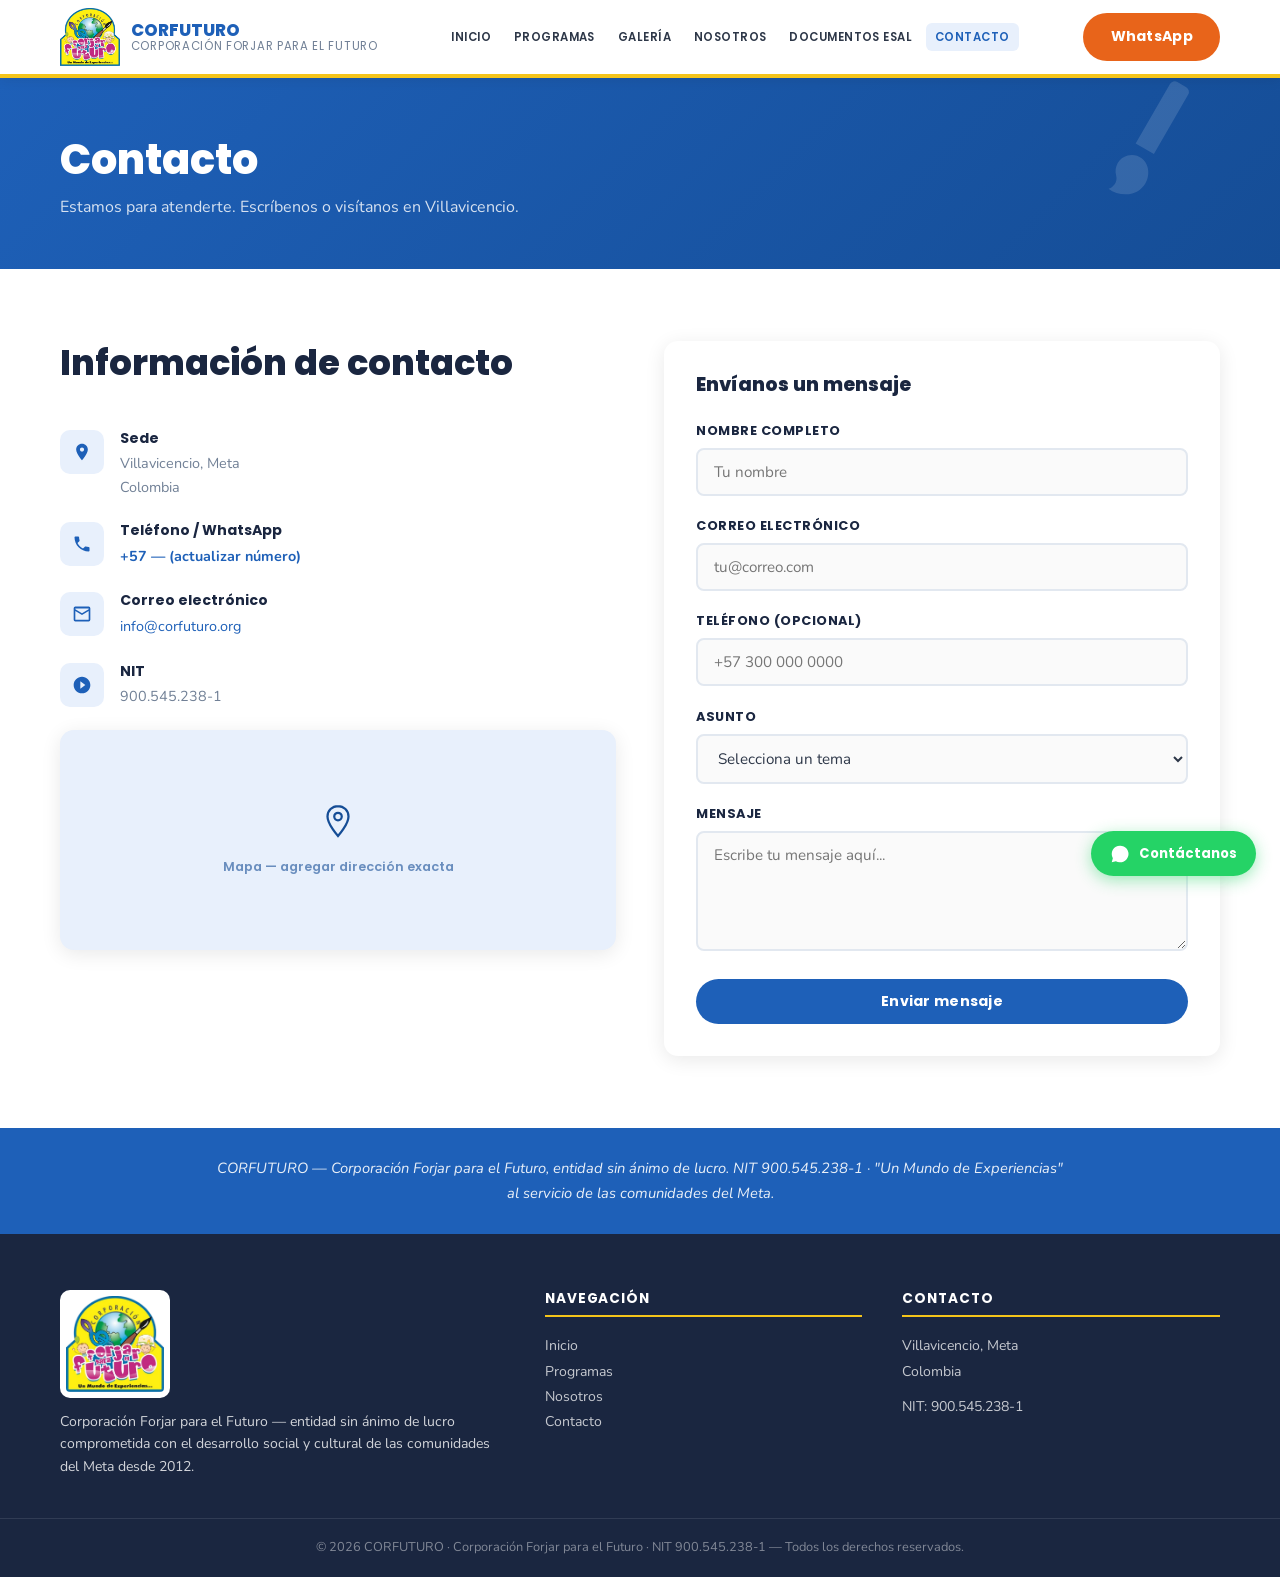
==== contacto.html @ f7814bb2 "Initial commit" ====
<!DOCTYPE html>
<html lang="es">
<head>
  <meta charset="UTF-8">
  <meta name="viewport" content="width=device-width, initial-scale=1">
  <title>Contacto - CORFUTURO</title>
  <meta name="description" content="Comunícate con la Corporación Forjar para el Futuro — CORFUTURO. Villavicencio, Meta.">
  <link rel="preconnect" href="https://fonts.googleapis.com">
  <link rel="preconnect" href="https://fonts.gstatic.com" crossorigin>
  <link href="https://fonts.googleapis.com/css2?family=Poppins:wght@400;600;700;800&family=Nunito:wght@400;600;700&display=swap" rel="stylesheet">
  <link rel="stylesheet" href="styles.css">
</head>
<body>

<header class="site-header">
  <div class="wrap topbar">
    <a class="logo" href="index.html" aria-label="CORFUTURO inicio">
      <img src="assets/img/logo-corfuturo.png" alt="CORFUTURO">
      <div class="logo-name">CORFUTURO
        <span>Corporación Forjar para el Futuro</span>
      </div>
    </a>
    <ul class="nav" id="nav">
      <li><a href="index.html">Inicio</a></li>
      <li><a href="index.html#programas">Programas</a></li>
      <li><a href="index.html#galeria">Galería</a></li>
      <li><a href="nosotros.html">Nosotros</a></li>
      <li><a href="documentos.html">Documentos ESAL</a></li>
      <li class="active"><a href="contacto.html">Contacto</a></li>
    </ul>
    <div class="head-actions">
      <a class="btn btn-orange" href="https://api.whatsapp.com/send?phone=57&text=Hola%20CORFUTURO" target="_blank" rel="noopener">WhatsApp</a>
      <button class="burger" id="burger" aria-label="Abrir menú">
        <span></span><span></span><span></span>
      </button>
    </div>
  </div>
</header>

<div class="page-head" style="position:relative;overflow:hidden">
  <span class="deco-icon" aria-hidden="true" style="top:-5px;right:5%;width:130px;height:130px;opacity:.13;transform:rotate(-15deg);color:#fff">
    <svg viewBox="0 0 24 24" width="130" height="130" fill="currentColor"><path d="M7 14c-1.66 0-3 1.34-3 3 0 1.31-1.16 2-2 2 .92 1.22 2.49 2 4 2 2.21 0 4-1.79 4-4 0-1.66-1.34-3-3-3zm13.71-9.37-1.34-1.34a1 1 0 0 0-1.41 0L9 12.25 11.75 15l8.96-8.96a1 1 0 0 0 0-1.41z"/></svg>
  </span>
  <div class="wrap">
    <h1>Contacto</h1>
    <p>Estamos para atenderte. Escríbenos o visítanos en Villavicencio.</p>
  </div>
</div>

<section class="section">
  <div class="wrap">
    <div class="contact-grid reveal">

      <div class="contact-info">
        <h2 class="sec-title" style="margin-bottom:1.4rem">Información de contacto</h2>

        <div class="contact-item">
          <div class="contact-icon">
            <svg viewBox="0 0 24 24"><path d="M12 2C8.13 2 5 5.13 5 9c0 5.25 7 13 7 13s7-7.75 7-13c0-3.87-3.13-7-7-7zm0 9.5c-1.38 0-2.5-1.12-2.5-2.5s1.12-2.5 2.5-2.5 2.5 1.12 2.5 2.5-1.12 2.5-2.5 2.5z"/></svg>
          </div>
          <div>
            <h4>Sede</h4>
            <p>Villavicencio, Meta<br>Colombia</p>
          </div>
        </div>

        <div class="contact-item">
          <div class="contact-icon">
            <svg viewBox="0 0 24 24"><path d="M6.62 10.79c1.44 2.83 3.76 5.14 6.59 6.59l2.2-2.2c.27-.27.67-.36 1.02-.24 1.12.37 2.33.57 3.57.57.55 0 1 .45 1 1V20c0 .55-.45 1-1 1-9.39 0-17-7.61-17-17 0-.55.45-1 1-1h3.5c.55 0 1 .45 1 1 0 1.25.2 2.45.57 3.57.11.35.03.74-.25 1.02l-2.2 2.2z"/></svg>
          </div>
          <div>
            <h4>Teléfono / WhatsApp</h4>
            <!-- Actualizar con número real -->
            <a href="https://api.whatsapp.com/send?phone=57" style="color:var(--blue); font-weight:700;">+57 — (actualizar número)</a>
          </div>
        </div>

        <div class="contact-item">
          <div class="contact-icon">
            <svg viewBox="0 0 24 24"><path d="M2 5a2 2 0 0 1 2-2h16a2 2 0 0 1 2 2v14a2 2 0 0 1-2 2H4a2 2 0 0 1-2-2V5zm2 .5v.7l8 5 8-5v-.7H4zm16 2.8-7.5 4.7a1 1 0 0 1-1 0L4 8.3V19h16V8.3z"/></svg>
          </div>
          <div>
            <h4>Correo electrónico</h4>
            <!-- Actualizar con correo real -->
            <a href="mailto:info@corfuturo.org" style="color:var(--blue);">info@corfuturo.org</a>
          </div>
        </div>

        <div class="contact-item">
          <div class="contact-icon">
            <svg viewBox="0 0 24 24"><path d="M12 2C6.48 2 2 6.48 2 12s4.48 10 10 10 10-4.48 10-10S17.52 2 12 2zm-2 14.5v-9l6 4.5-6 4.5z"/></svg>
          </div>
          <div>
            <h4>NIT</h4>
            <p>900.545.238-1</p>
          </div>
        </div>

        <!-- MAPA -->
        <div style="border-radius: var(--radius); overflow:hidden; box-shadow:var(--shadow); height:220px; background:var(--blue-light); display:flex; align-items:center; justify-content:center; color:var(--blue-dark);">
          <!-- Reemplazar con iframe de Google Maps cuando se tenga la dirección exacta -->
          <div style="text-align:center; padding:1rem;">
            <svg viewBox="0 0 24 24" width="36" height="36" fill="none" stroke="currentColor" stroke-width="1.5"><path d="M12 2C8.13 2 5 5.13 5 9c0 5.25 7 13 7 13s7-7.75 7-13c0-3.87-3.13-7-7-7z"/><circle cx="12" cy="9" r="2.5"/></svg>
            <p style="font-family:var(--head); font-size:.8rem; font-weight:600; opacity:.6; margin-top:.5rem">Mapa — agregar dirección exacta</p>
          </div>
        </div>
      </div>

      <div class="contact-form">
        <h3 style="font-family:var(--head); font-weight:800; color:var(--navy); margin-bottom:1.4rem; font-size:1.2rem;">Envíanos un mensaje</h3>
        <form action="mailto:info@corfuturo.org" method="post" enctype="text/plain">
          <div class="form-group">
            <label for="nombre">Nombre completo</label>
            <input type="text" id="nombre" name="nombre" placeholder="Tu nombre" required>
          </div>
          <div class="form-group">
            <label for="email">Correo electrónico</label>
            <input type="email" id="email" name="email" placeholder="tu@correo.com" required>
          </div>
          <div class="form-group">
            <label for="telefono">Teléfono (opcional)</label>
            <input type="tel" id="telefono" name="telefono" placeholder="+57 300 000 0000">
          </div>
          <div class="form-group">
            <label for="asunto">Asunto</label>
            <select id="asunto" name="asunto">
              <option value="">Selecciona un tema</option>
              <option>Información sobre programas</option>
              <option>Alianzas y convenios</option>
              <option>Voluntariado</option>
              <option>Donaciones</option>
              <option>Otro</option>
            </select>
          </div>
          <div class="form-group">
            <label for="mensaje">Mensaje</label>
            <textarea id="mensaje" name="mensaje" placeholder="Escribe tu mensaje aquí..." required></textarea>
          </div>
          <button type="submit" class="btn btn-green" style="width:100%; justify-content:center;">Enviar mensaje</button>
        </form>
      </div>

    </div>
  </div>
</section>

<div class="objeto-strip">
  <div class="wrap">
    <p>CORFUTURO — Corporación Forjar para el Futuro, entidad sin ánimo de lucro. NIT 900.545.238-1 · "Un Mundo de Experiencias" al servicio de las comunidades del Meta.</p>
  </div>
</div>

<footer class="site-footer">
  <div class="foot-top">
    <div class="wrap">
      <div class="foot-grid">
        <div class="foot-brand">
          <img src="assets/img/logo-corfuturo.png" alt="CORFUTURO">
          <p>Corporación Forjar para el Futuro — entidad sin ánimo de lucro comprometida con el desarrollo social y cultural de las comunidades del Meta desde 2012.</p>
        </div>
        <div class="foot-col">
          <h4>Navegación</h4>
          <a href="index.html">Inicio</a>
          <a href="index.html#programas">Programas</a>
          <a href="nosotros.html">Nosotros</a>
          <a href="contacto.html">Contacto</a>
        </div>
        <div class="foot-col">
          <h4>Contacto</h4>
          <p>Villavicencio, Meta<br>Colombia</p>
          <p style="margin-top:.6rem">NIT: 900.545.238-1</p>
        </div>
      </div>
    </div>
  </div>
  <div class="foot-bottom">
    <div class="wrap">
      © <span id="year"></span> CORFUTURO · Corporación Forjar para el Futuro · NIT 900.545.238-1 — Todos los derechos reservados.
    </div>
  </div>
</footer>

<a class="float-wa" href="https://api.whatsapp.com/send?phone=57&text=Hola%20CORFUTURO" target="_blank" rel="noopener">
  <svg viewBox="0 0 24 24"><path d="M12 2a10 10 0 0 0-8.6 15l-1.3 4.9 5-1.3A10 10 0 1 0 12 2z"/></svg>
  Contáctanos
</a>

<script src="main.js"></script>
</body>
</html>
---- styles.css ----
/* ===========================================================
   CORFUTURO — hoja de estilos
   Corporación Forjar para el Futuro
   Villavicencio, Meta · NIT 900.545.238-1
   =========================================================== */

:root {
  /* Colores extraídos del logotipo CORFUTURO */
  --blue:        #1e60b8;   /* globo azul */
  --blue-dark:   #154d96;
  --blue-light:  #e8f0fc;
  --orange:      #e8641a;   /* pincel naranja */
  --orange-dark: #c95410;
  --yellow:      #f4c41a;   /* arco dorado */
  --yellow-dark: #d4a810;
  --green:       #2e9e38;   /* nota musical verde */
  --green-dark:  #237a2b;
  --navy:        #1a2640;   /* fondo oscuro / footer */
  --ink:         #2d3748;
  --gray:        #718096;
  --line:        #e2e8f0;
  --cream:       #fffdf8;
  --shadow:      0 4px 20px rgba(0,0,0,.09);
  --shadow-lg:   0 12px 36px rgba(0,0,0,.14);
  --head: "Poppins", system-ui, sans-serif;
  --body: "Nunito", system-ui, sans-serif;
  --radius: 14px;
}

/* ----- RESET ----- */
*, *::before, *::after { box-sizing: border-box; margin: 0; padding: 0; }
html { scroll-behavior: smooth; scroll-padding-top: 80px; }
body { font-family: var(--body); color: var(--ink); line-height: 1.7;
       background: #fff; -webkit-font-smoothing: antialiased; }
img { max-width: 100%; display: block; }
a { color: inherit; text-decoration: none; }
h1,h2,h3,h4 { font-family: var(--head); line-height: 1.25; }
ul { list-style: none; }
.wrap { width: min(1160px, 92%); margin-inline: auto; }

/* ----- BOTONES ----- */
.btn {
  display: inline-flex; align-items: center; gap: .45rem;
  font-family: var(--head); font-weight: 700; font-size: .88rem;
  padding: .75rem 1.7rem; border-radius: 999px; border: 0;
  cursor: pointer; letter-spacing: .02em;
  transition: transform .2s, box-shadow .2s, background .2s;
}
.btn:hover { transform: translateY(-2px); box-shadow: 0 6px 18px rgba(0,0,0,.15); }
.btn-blue    { background: var(--blue);   color: #fff; }
.btn-blue:hover   { background: var(--blue-dark); }
.btn-green   { background: var(--blue);   color: #fff; }   /* alias compatibilidad */
.btn-green:hover  { background: var(--blue-dark); }
.btn-orange  { background: var(--orange); color: #fff; }
.btn-orange:hover { background: var(--orange-dark); }
.btn-yellow  { background: var(--yellow); color: var(--navy); }
.btn-yellow:hover { background: var(--yellow-dark); }
.btn-outline-white { background: transparent; color: #fff;
  border: 2px solid rgba(255,255,255,.7); }
.btn-outline-white:hover { background: rgba(255,255,255,.12); }

/* ----- CABECERA ----- */
.site-header {
  position: sticky; top: 0; z-index: 200;
  background: #fff;
  border-bottom: 4px solid var(--yellow);   /* arco dorado del logo */
  box-shadow: 0 2px 12px rgba(0,0,0,.08);
}
.topbar {
  display: flex; align-items: center;
  justify-content: space-between; gap: 1.2rem;
  min-height: 74px;
}
.logo { display: flex; align-items: center; gap: .7rem; padding: 5px 0; }
.logo img { height: 58px; width: auto; }
.logo-name {
  font-family: var(--head); font-weight: 800; font-size: 1.05rem;
  color: var(--blue); line-height: 1.15;
}
.logo-name span { display: block; font-weight: 400; font-size: .72rem;
  color: var(--gray); text-transform: uppercase; letter-spacing: .06em; }

.nav {
  display: flex; align-items: center; gap: .3rem;
  list-style: none; flex-wrap: nowrap;
}
.nav > li > a {
  font-family: var(--head); font-weight: 600; font-size: .72rem;
  color: var(--ink); text-transform: uppercase; letter-spacing: .04em;
  padding: 6px 9px; border-radius: 6px; white-space: nowrap;
  transition: color .2s, background .2s;
}
.nav > li > a:hover,
.nav > li.active > a { color: var(--blue); background: var(--blue-light); }

.head-actions { display: flex; align-items: center; gap: .6rem; flex-shrink: 0; }
.burger { display: none; flex-direction: column; gap: 5px;
  background: none; border: 0; cursor: pointer; padding: 4px; }
.burger span { display: block; width: 24px; height: 2px;
  background: var(--ink); border-radius: 2px; transition: .3s; }

/* ----- HERO ----- */
.hero {
  position: relative; min-height: 86vh;
  display: grid; grid-template-columns: 1fr 1fr;
  overflow: hidden;
}
.hero-text {
  background: var(--blue);   /* azul del globo */
  display: flex; flex-direction: column;
  justify-content: center; padding: clamp(2.5rem, 6vw, 5rem) clamp(2rem, 5vw, 4rem);
  position: relative; overflow: hidden;
}
.hero-eyebrow {
  font-family: var(--head); font-size: .78rem; font-weight: 700;
  letter-spacing: .12em; text-transform: uppercase;
  color: rgba(255,255,255,.7); margin-bottom: .8rem;
}
.hero-text h1 {
  font-family: var(--head); font-weight: 800;
  font-size: clamp(1.9rem, 4vw, 3rem);
  color: #fff; line-height: 1.15; margin-bottom: 1.2rem;
}
.hero-text h1 em { font-style: normal; color: var(--yellow); }  /* acento amarillo del logo */
.hero-text p {
  font-size: clamp(.92rem, 1.4vw, 1.05rem);
  color: rgba(255,255,255,.88); margin-bottom: 2rem; max-width: 42ch;
}
.hero-actions { display: flex; gap: 1rem; flex-wrap: wrap; }

.hero-img {
  position: relative; overflow: hidden; min-height: 400px;
  background: #c8d8f0;
}
.hero-img img { width: 100%; height: 100%; object-fit: cover; }
.hero-img-placeholder {
  width: 100%; height: 100%;
  background: linear-gradient(135deg, #b8ccec 0%, #d4e2f8 50%, #c2d4f0 100%);
  display: flex; flex-direction: column;
  align-items: center; justify-content: center; gap: 1rem;
  color: var(--blue-dark); text-align: center; padding: 2rem;
}
.hero-img-placeholder svg { opacity: .45; }
.hero-img-placeholder p { font-family: var(--head); font-size: .82rem;
  font-weight: 600; opacity: .6; }

/* ----- SECCIÓN GENÉRICA ----- */
.section { padding: 72px 0; }
.section-alt { background: var(--blue-light); }
.section-dark { background: var(--navy); color: #fff; }
.section-cream { background: var(--cream); }

.sec-label {
  font-family: var(--head); font-size: .75rem; font-weight: 700;
  letter-spacing: .12em; text-transform: uppercase;
  color: var(--orange); margin-bottom: .5rem;
}
.sec-title {
  font-family: var(--head); font-weight: 800;
  font-size: clamp(1.5rem, 3vw, 2.2rem);
  color: var(--navy); margin-bottom: 1rem;
}
.sec-title-white { color: #fff; }
.sec-sub { font-size: 1rem; color: var(--gray); max-width: 54ch; }

/* ----- QUIÉNES SOMOS ----- */
.about-grid {
  display: grid; grid-template-columns: 1fr 1fr;
  gap: 3.5rem; align-items: center;
}
.about-img-wrap {
  position: relative; border-radius: var(--radius); overflow: hidden;
  box-shadow: var(--shadow-lg);
}
.about-img-wrap img { width: 100%; height: 420px; object-fit: cover; }
.about-img-placeholder {
  height: 420px;
  background: linear-gradient(135deg, #b8ccec 0%, #c8d8f4 100%);
  display: flex; flex-direction: column;
  align-items: center; justify-content: center; gap: 1rem;
  color: var(--blue-dark);
}
.about-img-placeholder svg { opacity: .4; }
.about-img-placeholder p { font-family: var(--head); font-size: .82rem;
  font-weight: 600; opacity: .55; }
.about-badge {
  position: absolute; bottom: -1.2rem; right: -1.2rem;
  background: var(--orange); color: #fff; border-radius: var(--radius);
  padding: 1rem 1.4rem; text-align: center; box-shadow: var(--shadow);
}
.about-badge strong { display: block; font-family: var(--head);
  font-size: 1.9rem; font-weight: 800; line-height: 1; }
.about-badge span { font-size: .78rem; font-weight: 600;
  text-transform: uppercase; letter-spacing: .05em; }

.about-content { padding-left: 1rem; }
.about-content .sec-label { margin-bottom: .4rem; }
.about-content .sec-title { margin-bottom: .8rem; }
.about-content p { color: var(--gray); margin-bottom: 1rem; font-size: .97rem; }
.about-list { display: flex; flex-direction: column; gap: .6rem; margin: 1.2rem 0 1.8rem; }
.about-list li {
  display: flex; align-items: flex-start; gap: .7rem;
  font-size: .95rem; color: var(--ink);
}
.about-list li::before {
  content: ""; width: 10px; height: 10px; border-radius: 50%;
  background: var(--yellow); flex-shrink: 0; margin-top: .42rem;
}

/* ----- PROGRAMAS ----- */
.programs-grid {
  display: grid; grid-template-columns: repeat(3, 1fr);
  gap: 1.8rem; margin-top: 2.8rem;
}
.program-card {
  background: #fff; border-radius: var(--radius);
  box-shadow: var(--shadow); overflow: hidden;
  transition: transform .25s, box-shadow .25s;
}
.program-card:hover { transform: translateY(-6px); box-shadow: var(--shadow-lg); }
.program-img { height: 200px; overflow: hidden; position: relative; }
.program-img img { width: 100%; height: 100%; object-fit: cover; transition: transform .4s; }
.program-card:hover .program-img img { transform: scale(1.05); }
.program-img-placeholder {
  height: 100%; display: flex; flex-direction: column;
  align-items: center; justify-content: center; gap: .7rem; color: #fff;
}
.program-img-placeholder svg { opacity: .6; }
.program-img-placeholder p { font-family: var(--head); font-size: .78rem; font-weight: 600; opacity: .8; }

/* Gradientes usando los colores del logo */
.prog-color-1 { background: linear-gradient(135deg, #e8641a, #f59050); }   /* naranja */
.prog-color-2 { background: linear-gradient(135deg, #1e60b8, #4a8ae0); }   /* azul */
.prog-color-3 { background: linear-gradient(135deg, #2e9e38, #58c464); }   /* verde */

.program-body { padding: 1.4rem 1.5rem 1.6rem; }
.program-tag {
  font-family: var(--head); font-size: .68rem; font-weight: 700;
  text-transform: uppercase; letter-spacing: .08em;
  color: var(--orange); margin-bottom: .4rem;
}
.program-body h3 { font-size: 1.1rem; color: var(--navy); margin-bottom: .55rem; }
.program-body p { font-size: .9rem; color: var(--gray); line-height: 1.6; }

/* ----- GALERÍA ----- */
.gallery-grid {
  display: grid; grid-template-columns: repeat(3, 1fr);
  gap: 1rem; margin-top: 2.4rem;
}
.gallery-item {
  border-radius: 10px; overflow: hidden;
  aspect-ratio: 4/3; position: relative; cursor: pointer;
}
.gallery-item img { width: 100%; height: 100%; object-fit: cover; transition: transform .35s; }
.gallery-item:hover img { transform: scale(1.07); }
.gallery-placeholder {
  width: 100%; height: 100%;
  display: flex; flex-direction: column;
  align-items: center; justify-content: center; gap: .5rem;
}
.gallery-placeholder svg { opacity: .35; }
.gallery-placeholder p { font-size: .72rem; font-family: var(--head);
  font-weight: 600; opacity: .5; text-align: center; }

/* Galería con los 4 colores del logo */
.gal-1 { background: linear-gradient(135deg, #b8ccec, #90b0e0); color: var(--blue-dark); }   /* azul */
.gal-2 { background: linear-gradient(135deg, #fde4c0, #f8c090); color: #8b3a10; }            /* naranja */
.gal-3 { background: linear-gradient(135deg, #fdf0b0, #f8d860); color: #7a6000; }            /* amarillo */
.gal-4 { background: linear-gradient(135deg, #b8e0bc, #88cc90); color: var(--green-dark); }  /* verde */
.gal-5 { background: linear-gradient(135deg, #b8ccec, #90b0e0); color: var(--blue-dark); }   /* azul */
.gal-6 { background: linear-gradient(135deg, #fde4c0, #f8c090); color: #8b3a10; }            /* naranja */

/* ----- DECORACIONES DEL LOGO (notas musicales / pinceles) ----- */
/* Íconos flotantes de baja opacidad para ambientar sin saturar */
.deco-icon {
  position: absolute; pointer-events: none; user-select: none;
  aria-hidden: true; line-height: 0;
}
.deco-icon svg { display: block; }

/* ----- CTA BANNER ----- */
.cta-banner {
  background: var(--orange);
  padding: 52px 0; text-align: center;
  position: relative; overflow: hidden;
}
.cta-banner h2 {
  font-family: var(--head); font-weight: 800;
  font-size: clamp(1.4rem, 2.8vw, 2rem);
  color: #fff; margin-bottom: .6rem;
}
.cta-banner p { color: rgba(255,255,255,.88); margin-bottom: 1.8rem; font-size: 1rem; }
.cta-banner .btn-outline-white { font-size: .95rem; padding: .9rem 2.2rem; }

/* ----- OBJETO STRIP ----- */
.objeto-strip { background: var(--blue); padding: 28px 0; }
.objeto-strip p {
  color: rgba(255,255,255,.9); font-size: .92rem;
  text-align: center; max-width: 860px; margin: 0 auto; font-style: italic;
}

/* ----- PIE DE PÁGINA ----- */
.site-footer { background: var(--navy); color: rgba(255,255,255,.8); }
.foot-top { padding: 56px 0 40px; }
.foot-grid { display: grid; grid-template-columns: 1.4fr 1fr 1fr; gap: 2.5rem; }
.foot-brand { display: flex; flex-direction: column; gap: .8rem; }
.foot-brand img {
  height: auto; width: 110px;
  background: #fff; border-radius: 10px;
  padding: 6px; object-fit: contain;
}
.foot-brand p { font-size: .88rem; line-height: 1.6; }
.foot-col h4 {
  font-family: var(--head); font-weight: 700; font-size: .85rem;
  text-transform: uppercase; letter-spacing: .07em;
  color: #fff; margin-bottom: 1rem;
  padding-bottom: .5rem; border-bottom: 2px solid var(--yellow);  /* dorado del logo */
}
.foot-col p, .foot-col a { font-size: .88rem; color: rgba(255,255,255,.75); line-height: 1.8; display: block; }
.foot-col a:hover { color: var(--yellow); }
.foot-social { display: flex; gap: .7rem; margin-top: 1rem; }
.foot-social a {
  width: 36px; height: 36px; border-radius: 50%;
  background: rgba(255,255,255,.1);
  display: grid; place-items: center; transition: background .2s;
}
.foot-social a:hover { background: var(--blue); }
.foot-social svg { width: 16px; height: 16px; fill: #fff; }
.foot-bottom {
  border-top: 1px solid rgba(255,255,255,.1);
  padding: 18px 0; text-align: center;
  font-size: .8rem; color: rgba(255,255,255,.45);
}

/* ----- CABECERA DE PÁGINA INTERNA ----- */
.page-head {
  background: linear-gradient(135deg, var(--blue) 0%, var(--blue-dark) 100%);
  padding: 56px 0 48px; color: #fff;
}
.page-head h1 {
  font-family: var(--head); font-weight: 800;
  font-size: clamp(1.8rem, 3.5vw, 2.6rem); margin-bottom: .5rem;
}
.page-head p { color: rgba(255,255,255,.82); font-size: 1rem; }

/* ----- MISIÓN / VISIÓN ----- */
.mv-grid { display: grid; grid-template-columns: 1fr 1fr; gap: 2rem; }
.mv-card {
  background: #fff; border-radius: var(--radius);
  padding: 2rem; box-shadow: var(--shadow);
  border-top: 4px solid var(--blue);
}
.mv-card:nth-child(2) { border-top-color: var(--orange); }
.mv-card h3 {
  font-family: var(--head); font-weight: 800; font-size: 1.1rem;
  color: var(--navy); margin-bottom: .7rem;
  text-transform: uppercase; letter-spacing: .04em;
}
.mv-card p { font-size: .95rem; color: var(--gray); line-height: 1.7; }

/* ----- VALORES ----- */
.values-grid { display: grid; grid-template-columns: repeat(3, 1fr); gap: 1.5rem; margin-top: 2.4rem; }
.value-card {
  background: var(--blue-light); border-radius: var(--radius);
  padding: 1.6rem; text-align: center;
}
/* Íconos alternando los 4 colores del logo */
.value-icon {
  width: 52px; height: 52px; border-radius: 50%;
  background: var(--blue); display: grid; place-items: center;
  margin: 0 auto 1rem;
}
.value-card:nth-child(2) .value-icon { background: var(--orange); }
.value-card:nth-child(3) .value-icon { background: var(--green); }
.value-card:nth-child(4) .value-icon { background: var(--yellow); }
.value-card:nth-child(5) .value-icon { background: var(--blue); }
.value-card:nth-child(6) .value-icon { background: var(--orange); }
.value-icon svg { width: 26px; height: 26px; fill: #fff; }
.value-card:nth-child(4) .value-icon svg { fill: var(--navy); }  /* amarillo → texto oscuro */
.value-card h4 {
  font-family: var(--head); font-weight: 700;
  font-size: .95rem; color: var(--navy); margin-bottom: .4rem;
}
.value-card p { font-size: .87rem; color: var(--gray); }

/* ----- CONTACTO ----- */
.contact-grid { display: grid; grid-template-columns: 1fr 1fr; gap: 3rem; }
.contact-info { display: flex; flex-direction: column; gap: 1.4rem; }
.contact-item { display: flex; gap: 1rem; align-items: flex-start; }
.contact-icon {
  width: 44px; height: 44px; border-radius: 10px;
  background: var(--blue-light); display: grid; place-items: center; flex-shrink: 0;
}
.contact-icon svg { width: 20px; height: 20px; fill: var(--blue); }
.contact-item h4 {
  font-family: var(--head); font-weight: 700; font-size: .88rem;
  color: var(--navy); margin-bottom: .2rem;
}
.contact-item p, .contact-item a { font-size: .9rem; color: var(--gray); }
.contact-form { background: #fff; border-radius: var(--radius); padding: 2rem; box-shadow: var(--shadow); }
.form-group { margin-bottom: 1.2rem; }
.form-group label {
  display: block; font-family: var(--head); font-size: .8rem;
  font-weight: 700; color: var(--navy); margin-bottom: .4rem;
  text-transform: uppercase; letter-spacing: .04em;
}
.form-group input,
.form-group textarea,
.form-group select {
  width: 100%; padding: .75rem 1rem; border-radius: 8px;
  border: 2px solid var(--line); font-family: var(--body);
  font-size: .95rem; color: var(--ink);
  background: #fafafa; transition: border-color .2s;
}
.form-group input:focus,
.form-group textarea:focus { outline: none; border-color: var(--blue); background: #fff; }
.form-group textarea { resize: vertical; min-height: 120px; }

/* ----- WHATSAPP FLOAT ----- */
.float-wa {
  position: fixed; bottom: 24px; right: 24px; z-index: 999;
  background: #25d366; color: #fff;
  display: flex; align-items: center; gap: .55rem;
  padding: .7rem 1.2rem; border-radius: 999px;
  font-family: var(--head); font-weight: 700; font-size: .82rem;
  box-shadow: 0 4px 16px rgba(37,211,102,.45);
  transition: transform .2s, box-shadow .2s;
}
.float-wa:hover { transform: translateY(-3px); box-shadow: 0 8px 24px rgba(37,211,102,.5); }
.float-wa svg { width: 20px; height: 20px; fill: #fff; }

/* ----- REVEAL ----- */
.reveal { opacity: 0; transform: translateY(24px); transition: opacity .55s, transform .55s; }
.reveal.in { opacity: 1; transform: none; }

/* ----- RESPONSIVE ----- */
@media (max-width: 900px) {
  .hero { grid-template-columns: 1fr; }
  .hero-img { min-height: 300px; }
  .about-grid, .contact-grid, .mv-grid { grid-template-columns: 1fr; }
  .programs-grid { grid-template-columns: 1fr 1fr; }
  .foot-grid { grid-template-columns: 1fr 1fr; }
  .gallery-grid { grid-template-columns: repeat(2, 1fr); }
  .values-grid { grid-template-columns: 1fr 1fr; }
}
@media (max-width: 640px) {
  .nav { display: none; flex-direction: column; position: absolute;
    top: 74px; left: 0; right: 0;
    background: #fff; padding: 1rem; border-top: 1px solid var(--line);
    box-shadow: 0 8px 24px rgba(0,0,0,.1); }
  .nav.open { display: flex; }
  .nav > li { width: 100%; }
  .nav > li > a { display: block; padding: .7rem 1rem; }
  .burger { display: flex; }
  .head-actions .btn { display: none; }
  .programs-grid { grid-template-columns: 1fr; }
  .foot-grid { grid-template-columns: 1fr; }
  .gallery-grid { grid-template-columns: 1fr 1fr; }
  .values-grid { grid-template-columns: 1fr; }
}
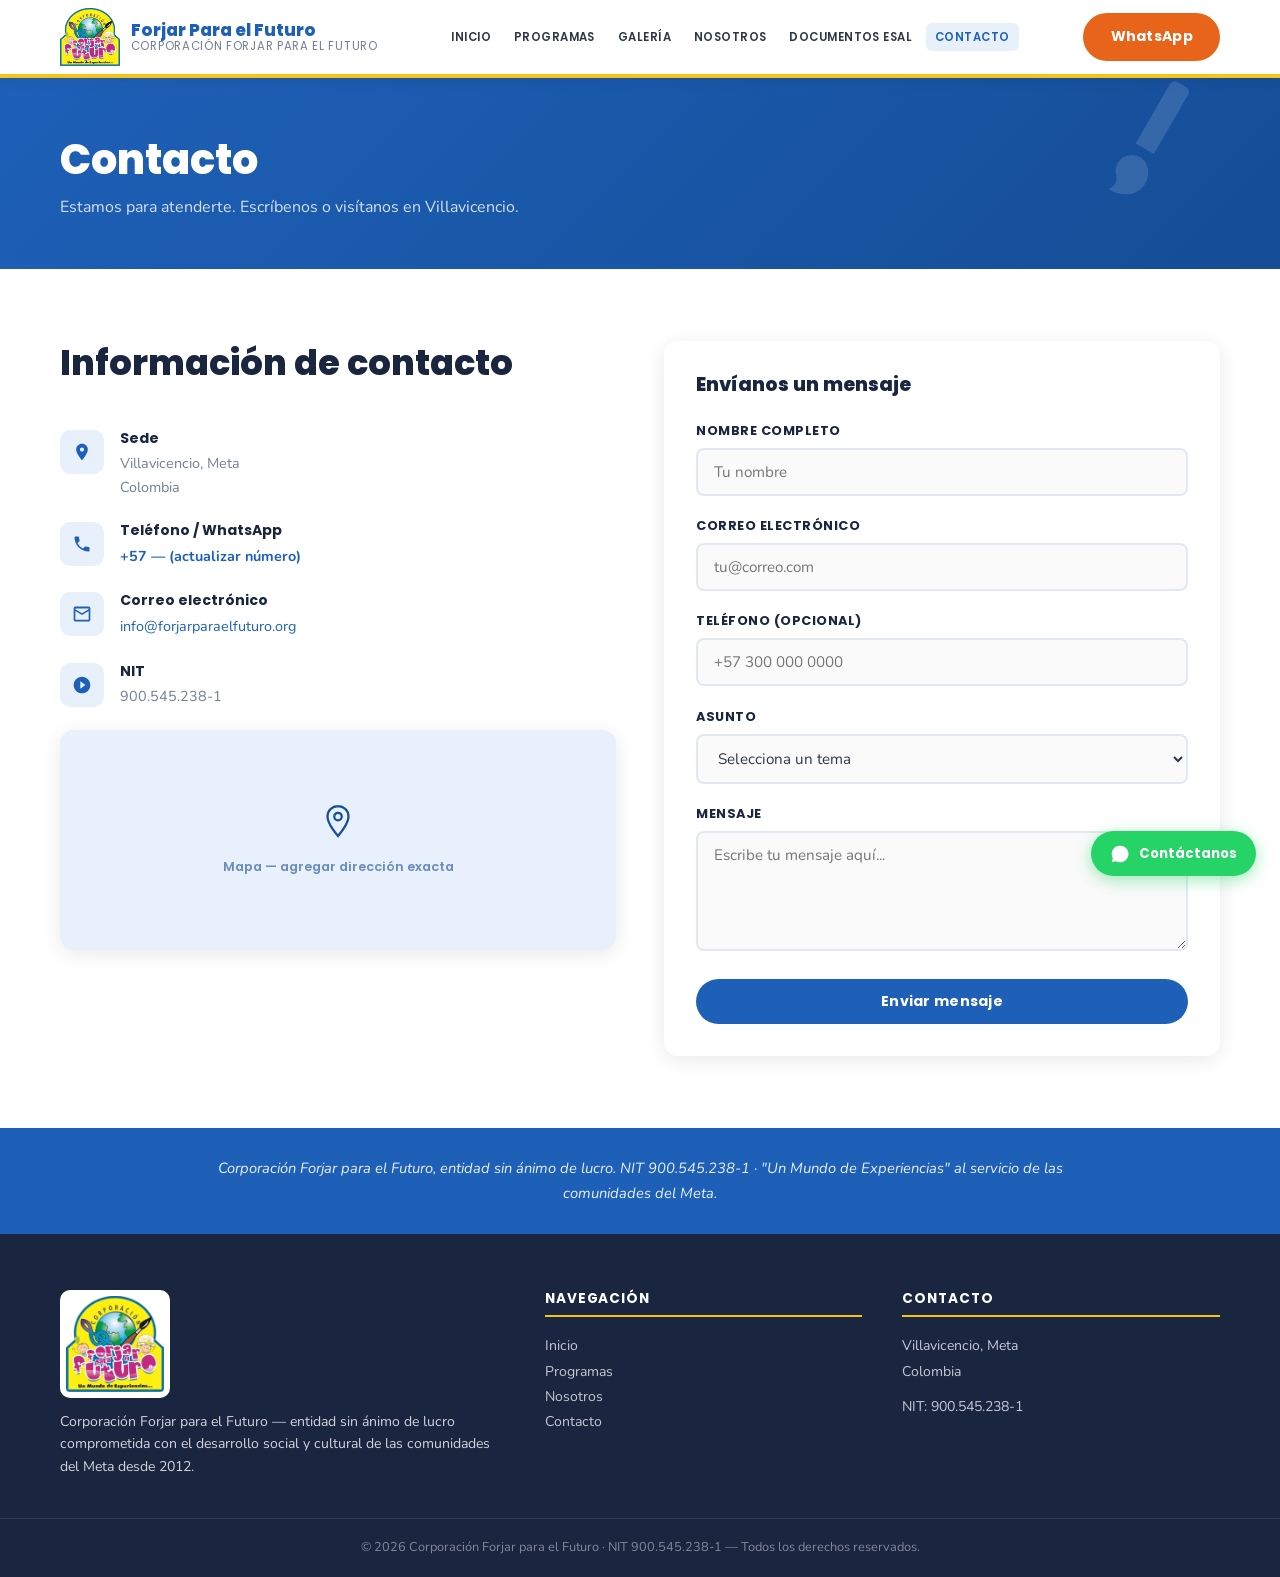
==== commit 8993bd84: "Initial Commit" ====
--- a/contacto.html
+++ b/contacto.html
@@ -3,8 +3,8 @@
 <head>
   <meta charset="UTF-8">
   <meta name="viewport" content="width=device-width, initial-scale=1">
-  <title>Contacto - CORFUTURO</title>
-  <meta name="description" content="Comunícate con la Corporación Forjar para el Futuro — CORFUTURO. Villavicencio, Meta.">
+  <title>Contacto - Forjar Para el Futuro</title>
+  <meta name="description" content="Comunícate con la Corporación Forjar para el Futuro. Villavicencio, Meta.">
   <link rel="preconnect" href="https://fonts.googleapis.com">
   <link rel="preconnect" href="https://fonts.gstatic.com" crossorigin>
   <link href="https://fonts.googleapis.com/css2?family=Poppins:wght@400;600;700;800&family=Nunito:wght@400;600;700&display=swap" rel="stylesheet">
@@ -14,9 +14,9 @@
 
 <header class="site-header">
   <div class="wrap topbar">
-    <a class="logo" href="index.html" aria-label="CORFUTURO inicio">
-      <img src="assets/img/logo-corfuturo.png" alt="CORFUTURO">
-      <div class="logo-name">CORFUTURO
+    <a class="logo" href="index.html" aria-label="Forjar Para el Futuro inicio">
+      <img src="assets/img/logo-forjar.png" alt="Forjar Para el Futuro">
+      <div class="logo-name">Forjar Para el Futuro
         <span>Corporación Forjar para el Futuro</span>
       </div>
     </a>
@@ -29,7 +29,7 @@
       <li class="active"><a href="contacto.html">Contacto</a></li>
     </ul>
     <div class="head-actions">
-      <a class="btn btn-orange" href="https://api.whatsapp.com/send?phone=57&text=Hola%20CORFUTURO" target="_blank" rel="noopener">WhatsApp</a>
+      <a class="btn btn-orange" href="https://api.whatsapp.com/send?phone=57&text=Hola%20Forjar%20Para%20el%20Futuro" target="_blank" rel="noopener">WhatsApp</a>
       <button class="burger" id="burger" aria-label="Abrir menú">
         <span></span><span></span><span></span>
       </button>
@@ -82,7 +82,7 @@
           <div>
             <h4>Correo electrónico</h4>
             <!-- Actualizar con correo real -->
-            <a href="mailto:info@corfuturo.org" style="color:var(--blue);">info@corfuturo.org</a>
+            <a href="mailto:info@forjarparaelfuturo.org" style="color:var(--blue);">info@forjarparaelfuturo.org</a>
           </div>
         </div>
 
@@ -108,7 +108,7 @@
 
       <div class="contact-form">
         <h3 style="font-family:var(--head); font-weight:800; color:var(--navy); margin-bottom:1.4rem; font-size:1.2rem;">Envíanos un mensaje</h3>
-        <form action="mailto:info@corfuturo.org" method="post" enctype="text/plain">
+        <form action="mailto:info@forjarparaelfuturo.org" method="post" enctype="text/plain">
           <div class="form-group">
             <label for="nombre">Nombre completo</label>
             <input type="text" id="nombre" name="nombre" placeholder="Tu nombre" required>
@@ -146,7 +146,7 @@
 
 <div class="objeto-strip">
   <div class="wrap">
-    <p>CORFUTURO — Corporación Forjar para el Futuro, entidad sin ánimo de lucro. NIT 900.545.238-1 · "Un Mundo de Experiencias" al servicio de las comunidades del Meta.</p>
+    <p>Corporación Forjar para el Futuro, entidad sin ánimo de lucro. NIT 900.545.238-1 · "Un Mundo de Experiencias" al servicio de las comunidades del Meta.</p>
   </div>
 </div>
 
@@ -155,7 +155,7 @@
     <div class="wrap">
       <div class="foot-grid">
         <div class="foot-brand">
-          <img src="assets/img/logo-corfuturo.png" alt="CORFUTURO">
+          <img src="assets/img/logo-forjar.png" alt="Forjar Para el Futuro">
           <p>Corporación Forjar para el Futuro — entidad sin ánimo de lucro comprometida con el desarrollo social y cultural de las comunidades del Meta desde 2012.</p>
         </div>
         <div class="foot-col">
@@ -175,12 +175,12 @@
   </div>
   <div class="foot-bottom">
     <div class="wrap">
-      © <span id="year"></span> CORFUTURO · Corporación Forjar para el Futuro · NIT 900.545.238-1 — Todos los derechos reservados.
+      © <span id="year"></span> Corporación Forjar para el Futuro · NIT 900.545.238-1 — Todos los derechos reservados.
     </div>
   </div>
 </footer>
 
-<a class="float-wa" href="https://api.whatsapp.com/send?phone=57&text=Hola%20CORFUTURO" target="_blank" rel="noopener">
+<a class="float-wa" href="https://api.whatsapp.com/send?phone=57&text=Hola%20Forjar%20Para%20el%20Futuro" target="_blank" rel="noopener">
   <svg viewBox="0 0 24 24"><path d="M12 2a10 10 0 0 0-8.6 15l-1.3 4.9 5-1.3A10 10 0 1 0 12 2z"/></svg>
   Contáctanos
 </a>
--- a/styles.css
+++ b/styles.css
@@ -1,11 +1,11 @@
 /* ===========================================================
-   CORFUTURO — hoja de estilos
+   Forjar Para el Futuro — hoja de estilos
    Corporación Forjar para el Futuro
    Villavicencio, Meta · NIT 900.545.238-1
    =========================================================== */
 
 :root {
-  /* Colores extraídos del logotipo CORFUTURO */
+  /* Colores extraídos del logotipo Forjar Para el Futuro */
   --blue:        #1e60b8;   /* globo azul */
   --blue-dark:   #154d96;
   --blue-light:  #e8f0fc;
